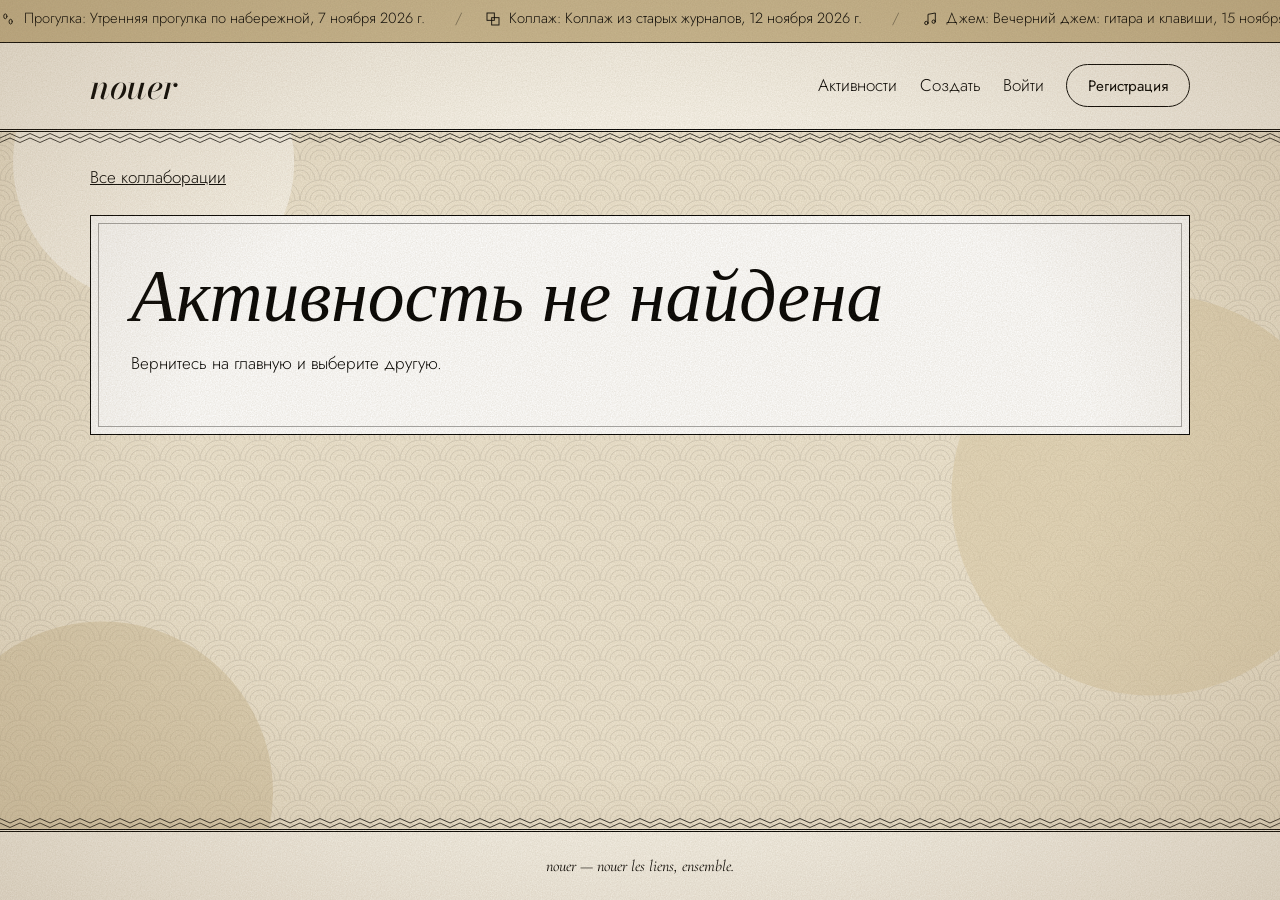
==== collab.html @ db9faed1 "Initial Commit" ====
<!DOCTYPE html>
<html lang="ru"><head><meta charset="UTF-8"><meta name="viewport" content="width=device-width,initial-scale=1"><link rel="preconnect" href="https://fonts.googleapis.com"><link rel="preconnect" href="https://fonts.gstatic.com" crossorigin><link href="https://fonts.googleapis.com/css2?family=Bodoni+Moda:ital,wght@1,400;1,600&family=Cormorant+Garamond:ital,wght@0,400;0,600;1,400;1,500&family=Jost:wght@300;400;500&family=Pinyon+Script&display=swap" rel="stylesheet"><link rel="stylesheet" href="style.css"><title>Коллаборация — nouer</title></head>
<body data-page="detail">
<header id="hd" class="top"></header>
<main>
<a class="back" href="index.html">Все коллаборации</a><article id="detail" class="detail"></article>
</main>
<footer>nouer — nouer les liens, ensemble.</footer>
<script src="script.js"></script>
</body></html>
---- style.css ----
:root{--ivory:#FBF7EE;--beige:#EFE6D2;--sand:#E0D1B0;--taupe:#CDBB94;--white:#fff;--gray:#5f5f5f;--ink:#000;--line:rgba(0,0,0,.35);
--disp:"Bodoni Moda",Georgia,serif;--serif:"Cormorant Garamond",Georgia,serif;--sans:"Jost",system-ui,sans-serif;--script:"Pinyon Script",cursive}
*{box-sizing:border-box}html{scroll-behavior:smooth;scroll-padding-top:1rem}
body{margin:0;color:var(--ink);font:300 1.0625rem/1.6 var(--sans);min-height:100vh;display:flex;flex-direction:column;background:
 radial-gradient(circle at 12% 18%,rgba(251,247,238,.9) 0 140px,transparent 141px),
 radial-gradient(circle at 90% 55%,rgba(224,209,176,.7) 0 200px,transparent 201px),
 radial-gradient(circle at 8% 88%,rgba(205,187,148,.45) 0 170px,transparent 171px),
 url("data:image/svg+xml,%3Csvg xmlns='http://www.w3.org/2000/svg' width='40' height='40' fill='none' stroke='black' stroke-opacity='.09'%3E%3Cpath d='M15 20A5 5 0 0 1 25 20M10 20A10 10 0 0 1 30 20M5 20A15 15 0 0 1 35 20M0 20A20 20 0 0 1 40 20M-5 40A5 5 0 0 1 5 40M-10 40A10 10 0 0 1 10 40M-15 40A15 15 0 0 1 15 40M-20 40A20 20 0 0 1 20 40M35 40A5 5 0 0 1 45 40M30 40A10 10 0 0 1 50 40M25 40A15 15 0 0 1 55 40M20 40A20 20 0 0 1 60 40'/%3E%3C/svg%3E") 0 0/40px 40px repeat,var(--beige)}
main{flex:1;width:min(1100px,100% - 2rem);margin:0 auto;padding:2rem 0 4rem}
body[data-page=home] main{padding:0}
h1,h2,h3,.logo{font-family:var(--serif);font-weight:400;line-height:1.1;margin:0}
h2{font:italic 500 clamp(2.6rem,6vw,4.4rem)/1 var(--disp);letter-spacing:-.02em;margin-bottom:1.5rem}
h3{font-size:2.4rem;font-weight:600;line-height:1.05}
a{color:inherit}:focus-visible{outline:2px solid var(--ink);outline-offset:3px}
.ic{flex:none;vertical-align:middle}
/* бегущая строка */
.ticker{background:var(--taupe);border-bottom:1px solid var(--ink);overflow:hidden;white-space:nowrap;font-size:.92rem;padding:.45rem 0}
.track{display:inline-flex;animation:run 45s linear infinite}.ticker:hover .track{animation-play-state:paused}
.set{display:inline-flex;flex:none}.set a{display:inline-flex;align-items:center;gap:.5rem;text-decoration:none}
.set a::after{content:"/";margin:0 1.4rem;font-weight:300;opacity:.45}
@keyframes run{to{transform:translateX(-50%)}}
.top{display:flex;justify-content:space-between;align-items:center;flex-wrap:wrap;gap:1rem;padding:1rem max(1rem,calc(50% - 550px));background:var(--ivory);border-bottom:3px double var(--ink)}
.logo{font:italic 500 2.2rem var(--disp);text-decoration:none}
nav{display:flex;gap:1.4rem;align-items:center;flex-wrap:wrap}nav a{text-decoration:none}nav a:not(.btn):hover{text-decoration:underline}
.btn{display:inline-block;font:400 .95rem var(--sans);padding:.6rem 1.3rem;border:1px solid var(--ink);border-radius:999px;background:transparent;color:var(--ink);text-decoration:none;cursor:pointer;transition:background .2s,color .2s}
.btn:hover,.btn.solid{background:var(--ink);color:var(--ivory)}.btn.solid:hover{background:var(--sand);color:var(--ink)}
.btn[disabled]{background:var(--sand);color:var(--ink);cursor:default}
/* блоки главной */
.block{width:min(1100px,100% - 2rem);margin:0 auto;padding:5rem 0;min-height:calc(100vh - 7rem);display:flex;flex-direction:column;justify-content:center}
.hero{position:relative;display:grid;grid-template-columns:1.25fr 1fr;align-items:center;gap:2rem;padding:3rem 0}
.entry{display:inline-block;margin:0;padding:.4rem 0;border-block:1px solid var(--ink);font:italic 1.2rem var(--serif)}
.entry i{font-weight:600}.entry span{font:300 .9rem var(--sans)}
.hero h1{font:italic 500 clamp(5.5rem,17vw,12rem)/.85 var(--disp);letter-spacing:-.04em;margin:1rem 0 0 -.05em}
.sign{font:clamp(2rem,4vw,3rem) var(--script);margin:.4rem 0 1.4rem}
.lead{font:400 1.65rem/1.4 var(--serif);max-width:34ch;margin:0 0 1.8rem}
mark{background:linear-gradient(transparent 52%,var(--taupe) 52% 92%,transparent 92%);color:inherit;padding:0 .15em}
u{text-decoration:underline wavy var(--ink) 1px;text-underline-offset:.28em}
.lead em{font-style:italic}
.cta{display:flex;gap:.8rem;flex-wrap:wrap;margin:0}
.scroll{display:inline-flex;align-items:center;gap:.8rem;margin-top:2.5rem;text-decoration:none;font:italic 1.1rem var(--serif)}
.scroll i{width:1px;height:42px;background:var(--ink);transform-origin:top;animation:grow 2.2s ease-in-out infinite}
@keyframes grow{0%{transform:scaleY(0)}60%,100%{transform:scaleY(1);opacity:.1}}
.knot{width:100%;max-width:440px;justify-self:center;overflow:visible}
.knot{stroke:var(--ink);stroke-width:1.4}
.knot .d{stroke-dasharray:1;stroke-dashoffset:1;animation:draw 2.6s ease-out forwards;animation-delay:var(--t,0s)}
.knot .m{fill:var(--ivory)}
@keyframes draw{to{stroke-dashoffset:0}}
.split{display:grid;grid-template-columns:1fr 1.15fr;gap:3.5rem;align-items:center}
.sub{font:400 1.5rem/1.4 var(--serif);max-width:28ch}
.rv{transition:opacity .9s,transform .9s}.js .rv:not(.in){opacity:0;transform:translateY(32px)}
/* карточки */
.grid{display:grid;grid-template-columns:repeat(auto-fill,minmax(300px,1fr));gap:2rem}
.card{position:relative;background:var(--white);border:1px solid var(--ink);display:flex;flex-direction:column;transition:transform .2s,box-shadow .2s}
.card:hover{transform:translate(-4px,-4px);box-shadow:8px 8px 0 var(--taupe)}
.ct{display:flex;align-items:center;gap:.6rem;padding:.7rem 1.3rem;border-bottom:1px solid var(--ink);font:italic 1.25rem var(--serif)}
.t-walk{background:var(--beige)}.t-collage{background:var(--sand)}.t-music{background:var(--taupe)}.t-coffee{background:var(--ivory)}
.body{padding:1.3rem 1.4rem 1.6rem;display:flex;flex-direction:column;gap:.7rem;flex:1}
.body p{margin:0}.meta{display:flex;align-items:center;gap:.5rem;font-size:.95rem}
.row{display:flex;gap:.6rem;flex-wrap:wrap;margin-top:auto;padding-top:.6rem}
.empty{grid-column:1/-1}
.back{display:inline-block;margin-bottom:1.5rem}
.detail{background:var(--white);border:1px solid var(--ink);padding:2.5rem}
.big{display:inline-flex;padding:1rem;background:var(--sand);border:1px solid var(--ink);margin-bottom:1.2rem}
.detail h1{font:italic 500 clamp(2.6rem,7vw,4.6rem)/1.05 var(--disp)}
.detail dl{display:grid;grid-template-columns:max-content 1fr;gap:.5rem 1.5rem;margin:1.5rem 0}
.detail dt{font-weight:500;display:flex;gap:.5rem;align-items:center}.detail dd{margin:0}.detail p{max-width:60ch}
/* формы */
.narrow{max-width:30rem;margin:2rem auto}.narrow h1{font:italic 500 3rem var(--disp);margin-bottom:1.5rem}
form{display:grid;gap:1.1rem;background:var(--ivory);border:1px solid var(--ink);padding:2rem}
label{display:grid;gap:.35rem;font-weight:400}
input,select,textarea{font:300 1rem var(--sans);color:var(--ink);padding:.65rem .8rem;background:var(--white);border:1px solid var(--line);border-radius:0;width:100%}
.err{font-weight:500;margin:0;min-height:1.4em}.hint{margin:0;font-size:.85rem;color:var(--gray)}.hint:empty{display:none}
.note{margin:.9rem 0 0;font-size:.82rem;line-height:1.45;color:var(--gray);max-width:46ch}
label small{font-weight:300;font-size:.8rem;line-height:1.3;color:var(--gray)}
.body .note{margin:0}.alt{margin-top:1rem}
footer{text-align:center;padding:1.5rem;font:italic 1rem var(--serif);border-top:3px double var(--ink);background:var(--ivory)}
@media(max-width:800px){.hero,.split{grid-template-columns:1fr}.knot{max-width:260px}.block{padding:3rem 0}.detail{padding:1.5rem}}
@media(prefers-reduced-motion:reduce){html{scroll-behavior:auto}*{animation:none!important;transition:none!important}.knot .d{stroke-dashoffset:0}.ticker{overflow-x:auto}}

/* фотографии */
.pw{height:210px;overflow:hidden;border-bottom:1px solid var(--ink);background:var(--sand)}
.pw.none{display:flex;align-items:center;justify-content:center}
.pw img{display:block;width:100%;height:100%;object-fit:cover;transition:transform .6s}
.card:hover .pw img{transform:scale(1.05)}
img.walk{object-position:50% 78%}img.music{object-position:50% 60%}img.coffee{object-position:50% 55%}
.dimg{display:block;width:100%;height:clamp(240px,40vw,460px);object-fit:cover;border:1px solid var(--ink);margin-bottom:1.5rem}

/* винтаж: зерно, виньетка, полутона, марка, скотч */
body{overflow-x:clip}
body::before{content:"";position:fixed;inset:0;z-index:99;pointer-events:none;background:radial-gradient(ellipse at center,transparent 50%,rgba(110,80,40,.2) 100%)}
body::after{content:"";position:fixed;inset:0;z-index:100;pointer-events:none;opacity:.22;background:url("data:image/svg+xml,%3Csvg xmlns='http://www.w3.org/2000/svg' width='240' height='240'%3E%3Cfilter id='n'%3E%3CfeTurbulence type='fractalNoise' baseFrequency='.8' numOctaves='3' stitchTiles='stitch'/%3E%3CfeColorMatrix values='0 0 0 0 .25 0 0 0 0 .18 0 0 0 0 .08 0 0 0 .9 0'/%3E%3C/filter%3E%3Crect width='100%25' height='100%25' filter='url(%23n)'/%3E%3C/svg%3E")}
.hero::before{content:"";position:absolute;inset:0;z-index:-1;pointer-events:none;
 background:radial-gradient(circle,rgba(0,0,0,.45) 1.3px,transparent 1.8px) 0 0/10px 10px;
 -webkit-mask-image:radial-gradient(circle at 82% 45%,#000,transparent 55%);mask-image:radial-gradient(circle at 82% 45%,#000,transparent 55%);opacity:.5}
.stamp{position:absolute;right:0;bottom:1.5rem;width:230px;transform:rotate(-9deg);opacity:.6;color:var(--ink)}
.stamp text{font-family:var(--serif)}
#create{position:relative}
#create::before{content:"";position:absolute;z-index:-1;inset-block:0;left:50%;width:100vw;margin-left:-50vw;border-block:1px solid var(--line);
 background:repeating-linear-gradient(135deg,transparent 0 7px,rgba(0,0,0,.035) 7px 8px),rgba(251,247,238,.7)}
.pw img,.dimg{filter:sepia(.3) contrast(1.06) brightness(.98)}
.card::before{content:"";position:absolute;z-index:2;top:-11px;left:50%;width:78px;height:24px;margin-left:-39px;transform:rotate(-3deg);background:rgba(224,209,176,.85);border:1px solid rgba(0,0,0,.14);box-shadow:0 1px 2px rgba(0,0,0,.12)}
.card:nth-child(even)::before{transform:rotate(2.5deg);left:30%}.card:nth-child(3n)::before{left:68%;transform:rotate(-1.5deg)}
@media(max-width:800px){.stamp{width:150px;bottom:.5rem}}

/* ар-деко */
.orn{width:min(1100px,100% - 2rem);margin:0 auto;display:flex;align-items:center;gap:1.2rem;height:40px}
.orn::before,.orn::after{content:"";flex:1;border-top:3px double var(--ink);opacity:.7}
.orn svg{flex:none}
.top{position:relative}
.top::after,footer::before{content:"";position:absolute;left:0;right:0;height:10px;background:url("data:image/svg+xml,%3Csvg xmlns='http://www.w3.org/2000/svg' width='20' height='10' fill='none' stroke='black' stroke-opacity='.75'%3E%3Cpath d='M0 5L10 .5L20 5M0 9.5L10 5L20 9.5'/%3E%3C/svg%3E") repeat-x}
.top::after{top:100%;margin-top:4px}
footer{position:relative}footer::before{bottom:100%;margin-bottom:4px;transform:scaleY(-1)}
h2::after{content:"";display:block;width:150px;height:7px;margin-top:.9rem;border-top:1px solid var(--ink);border-bottom:3px solid var(--ink)}
.detail,form{outline:1px solid var(--line);outline-offset:-9px}
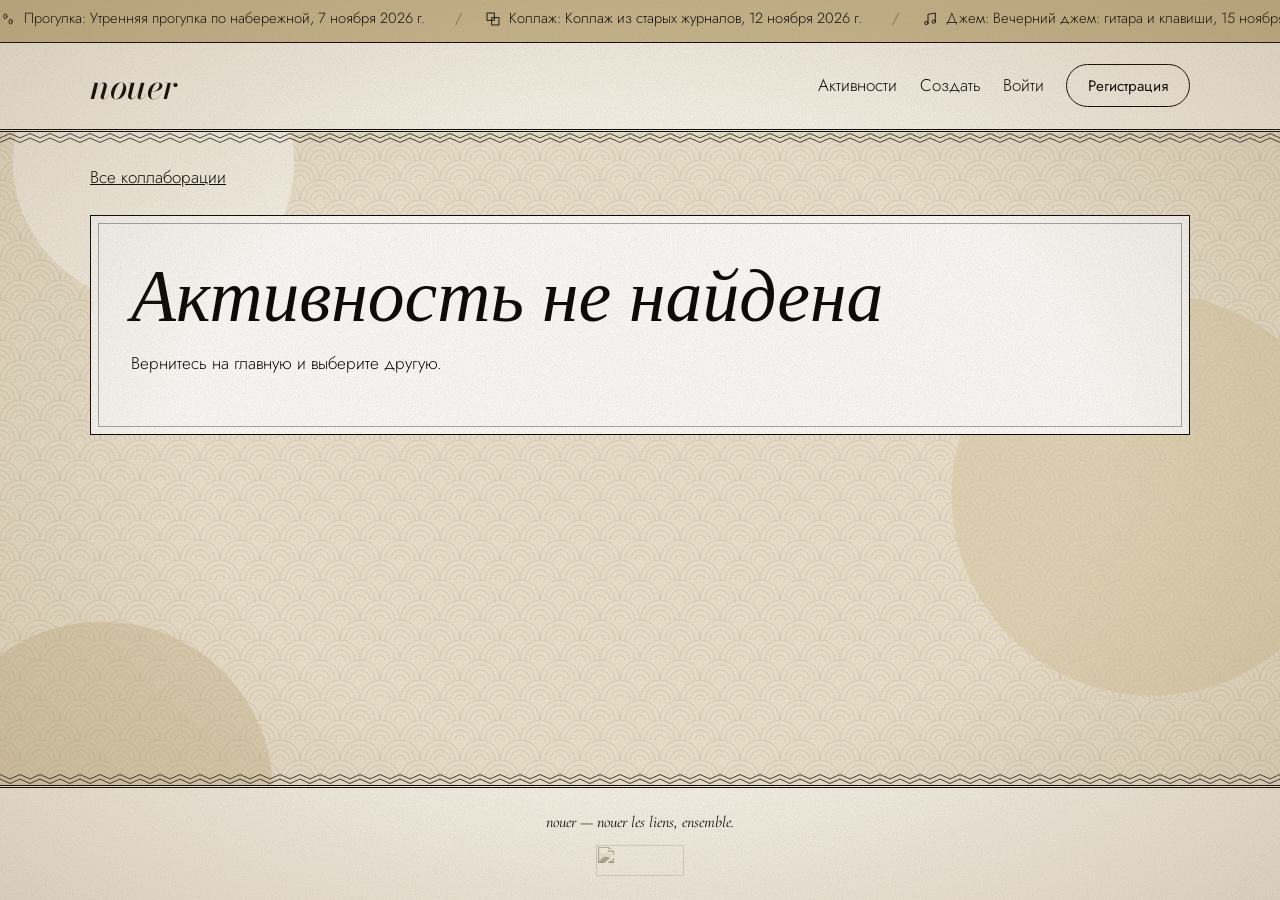
==== commit 7a51d228: "Added LiveInternet counter" ====
--- a/collab.html
+++ b/collab.html
@@ -5,6 +5,19 @@
 <main>
 <a class="back" href="index.html">Все коллаборации</a><article id="detail" class="detail"></article>
 </main>
-<footer>nouer — nouer les liens, ensemble.</footer>
+<footer>nouer — nouer les liens, ensemble.
+<div class="counter">
+<!--LiveInternet counter--><a href="https://www.liveinternet.ru/click"
+target="_blank"><img id="licntFFEA" width="88" height="31" style="border:0" 
+title="LiveInternet: показано число просмотров за 24 часа, посетителей за 24 часа и за сегодня"
+src="[data-uri]"
+alt=""/></a><script>(function(d,s){d.getElementById("licntFFEA").src=
+"https://counter.yadro.ru/hit?t17.6;r"+escape(d.referrer)+
+((typeof(s)=="undefined")?"":";s"+s.width+"*"+s.height+"*"+
+(s.colorDepth?s.colorDepth:s.pixelDepth))+";u"+escape(d.URL)+
+";h"+escape(d.title.substring(0,150))+";"+Math.random()})
+(document,screen)</script><!--/LiveInternet-->
+</div>
+</footer>
 <script src="script.js"></script>
 </body></html>
--- a/style.css
+++ b/style.css
@@ -112,3 +112,6 @@
 footer{position:relative}footer::before{bottom:100%;margin-bottom:4px;transform:scaleY(-1)}
 h2::after{content:"";display:block;width:150px;height:7px;margin-top:.9rem;border-top:1px solid var(--ink);border-bottom:3px solid var(--ink)}
 .detail,form{outline:1px solid var(--line);outline-offset:-9px}
+
+.counter{margin-top:.8rem;line-height:0}
+.counter img{filter:grayscale(1) sepia(.3) contrast(1.05);opacity:.85}
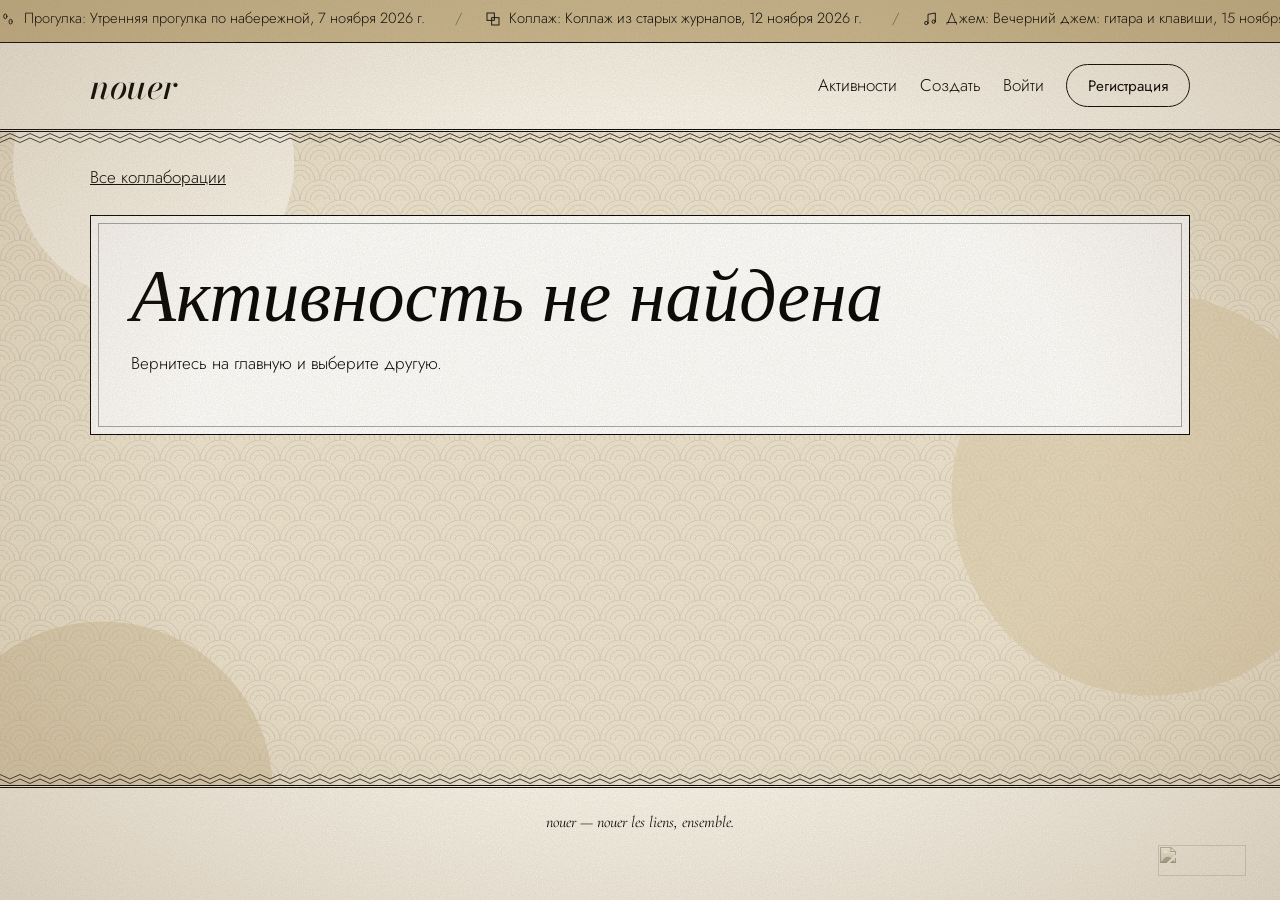
==== commit 5f173b67: "Added rambler counter for other pages" ====
--- a/collab.html
+++ b/collab.html
@@ -1,23 +1,82 @@
-<!DOCTYPE html>
-<html lang="ru"><head><meta charset="UTF-8"><meta name="viewport" content="width=device-width,initial-scale=1"><link rel="preconnect" href="https://fonts.googleapis.com"><link rel="preconnect" href="https://fonts.gstatic.com" crossorigin><link href="https://fonts.googleapis.com/css2?family=Bodoni+Moda:ital,wght@1,400;1,600&family=Cormorant+Garamond:ital,wght@0,400;0,600;1,400;1,500&family=Jost:wght@300;400;500&family=Pinyon+Script&display=swap" rel="stylesheet"><link rel="stylesheet" href="style.css"><title>Коллаборация — nouer</title></head>
+<!doctype html>
+<html lang="ru">
+
+<head>
+    <meta charset="UTF-8" />
+    <meta name="viewport" content="width=device-width,initial-scale=1" />
+    <link rel="preconnect" href="https://fonts.googleapis.com" />
+    <link rel="preconnect" href="https://fonts.gstatic.com" crossorigin />
+    <link
+        href="https://fonts.googleapis.com/css2?family=Bodoni+Moda:ital,wght@1,400;1,600&family=Cormorant+Garamond:ital,wght@0,400;0,600;1,400;1,500&family=Jost:wght@300;400;500&family=Pinyon+Script&display=swap"
+        rel="stylesheet" />
+    <link rel="icon" href="img/favicon.png" type="image/png">
+    <link rel="stylesheet" href="style.css" />
+    <title>Коллаборация — nouer</title>
+</head>
+
 <body data-page="detail">
-<header id="hd" class="top"></header>
-<main>
-<a class="back" href="index.html">Все коллаборации</a><article id="detail" class="detail"></article>
-</main>
-<footer>nouer — nouer les liens, ensemble.
-<div class="counter">
-<!--LiveInternet counter--><a href="https://www.liveinternet.ru/click"
-target="_blank"><img id="licntFFEA" width="88" height="31" style="border:0" 
-title="LiveInternet: показано число просмотров за 24 часа, посетителей за 24 часа и за сегодня"
-src="[data-uri]"
-alt=""/></a><script>(function(d,s){d.getElementById("licntFFEA").src=
-"https://counter.yadro.ru/hit?t17.6;r"+escape(d.referrer)+
-((typeof(s)=="undefined")?"":";s"+s.width+"*"+s.height+"*"+
-(s.colorDepth?s.colorDepth:s.pixelDepth))+";u"+escape(d.URL)+
-";h"+escape(d.title.substring(0,150))+";"+Math.random()})
-(document,screen)</script><!--/LiveInternet-->
-</div>
-</footer>
-<script src="script.js"></script>
-</body></html>
+    <header id="hd" class="top"></header>
+    <main>
+        <a class="back" href="index.html">Все коллаборации</a>
+        <article id="detail" class="detail"></article>
+    </main>
+    <footer>
+        nouer &mdash; nouer les liens, ensemble.
+        <div class="counters-row">
+            <div class="counter">
+                <!--LiveInternet counter--><a href="https://www.liveinternet.ru/click" target="_blank"><img
+                        id="licntFFEA" width="88" height="31" style="border:0"
+                        title="LiveInternet: показано число просмотров за 24 часа, посетителей за 24 часа и за сегодня"
+                        src="[data-uri]"
+                        alt="" /></a>
+                <script>(function (d, s) {
+                        d.getElementById("licntFFEA").src =
+                            "https://counter.yadro.ru/hit?t17.6;r" + escape(d.referrer) +
+                            ((typeof (s) == "undefined") ? "" : ";s" + s.width + "*" + s.height + "*" +
+                                (s.colorDepth ? s.colorDepth : s.pixelDepth)) + ";u" + escape(d.URL) +
+                            ";h" + escape(d.title.substring(0, 150)) + ";" + Math.random()
+                    })
+                        (document, screen)</script><!--/LiveInternet-->
+            </div>
+            <div class="counter">
+                <!-- Top100 (Kraken) Counter -->
+                <div id="top100_widget"></div> <!-- Контейнер для виджета -->
+                <script>
+                        (function (w, d, c) {
+                            (w[c] = w[c] || []).push(function () {
+                                var options = {
+                                    project: 7752927,
+                                };
+                                try {
+                                    w.top100Counter = new top100(options);
+                                    if (w.top100Counter && w.top100Counter.drawLogoTo) {
+                                        w.top100Counter.drawLogoTo('top100_widget');
+                                    }
+                                } catch (e) { }
+                            });
+                            var n = d.getElementsByTagName("script")[0],
+                                s = d.createElement("script"),
+                                f = function () { n.parentNode.insertBefore(s, n); };
+                            s.type = "text/javascript";
+                            s.async = true;
+                            s.src =
+                                (d.location.protocol == "https:" ? "https:" : "http:") +
+                                "//st.top100.ru/top100/top100.js";
+
+                            if (w.opera == "[object Opera]") {
+                                d.addEventListener("DOMContentLoaded", f, false);
+                            } else { f(); }
+                        })(window, document, "_top100q");
+                </script>
+                <noscript>
+                    <img src="//counter.rambler.ru/top100.cnt?pid=7752927" alt="Топ-100" />
+                </noscript>
+                <!-- END Top100 (Kraken) Counter -->
+            </div>
+        </div>
+        </div>
+    </footer>
+    <script src="script.js"></script>
+</body>
+
+</html>
--- a/style.css
+++ b/style.css
@@ -115,3 +115,14 @@
 
 .counter{margin-top:.8rem;line-height:0}
 .counter img{filter:grayscale(1) sepia(.3) contrast(1.05);opacity:.85}
+
+.counters-row {
+    display: flex;
+    justify-content: flex-end; /* Выравнивание по правому краю */
+    align-items: center;
+    gap: 10px;
+}
+
+.counter {
+    /* При необходимости */
+}
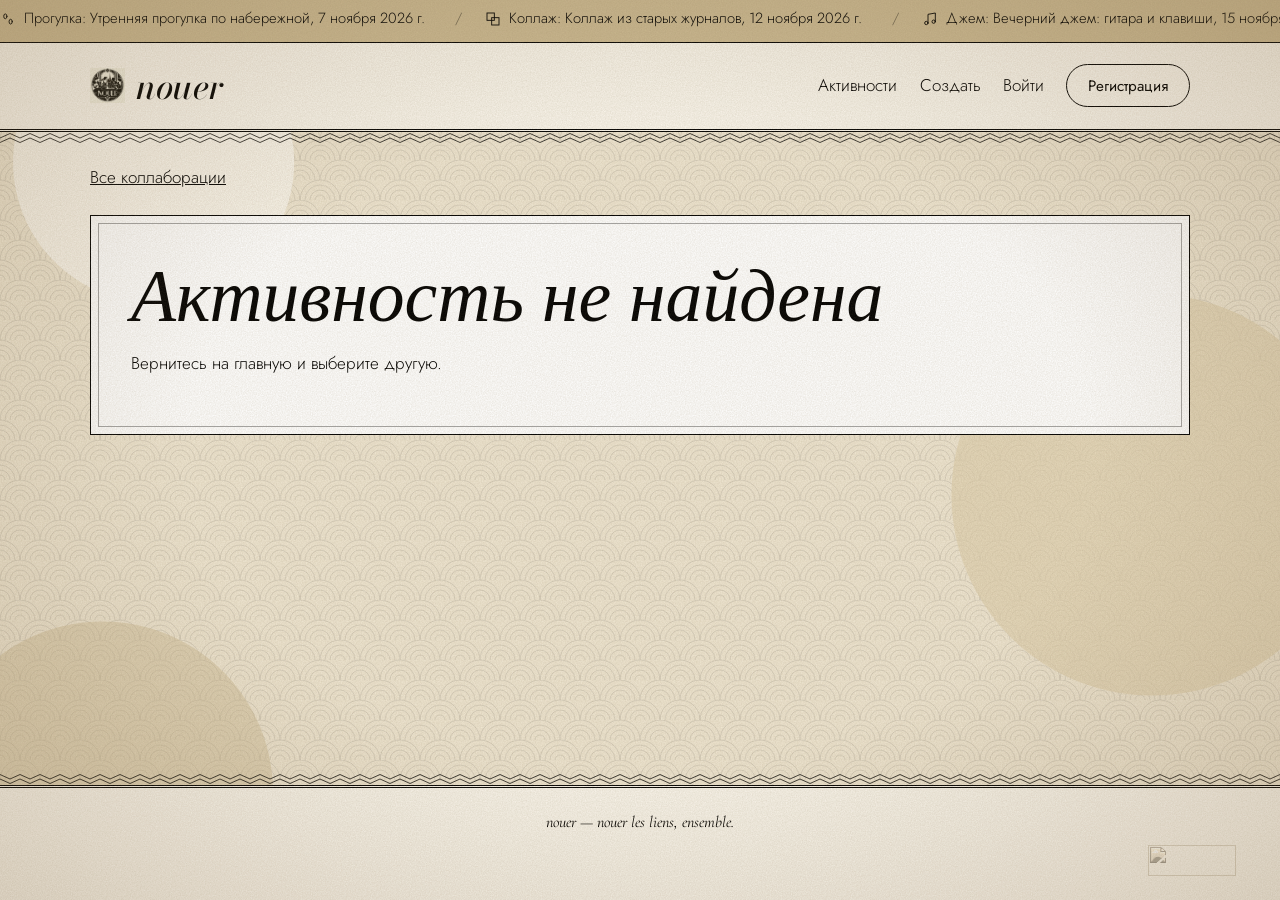
==== commit 68f895ab: "Added MyTracker counter" ====
--- a/collab.html
+++ b/collab.html
@@ -73,6 +73,25 @@
                 </noscript>
                 <!-- END Top100 (Kraken) Counter -->
             </div>
+            <div class="counter">
+                <!-- Top.Mail.Ru counter -->
+                <script type="text/javascript">
+                    var _tmr = window._tmr || (window._tmr = []);
+                    _tmr.push({ id: "3803700", type: "pageView", start: (new Date()).getTime() });
+                    (function (d, w, id) {
+                        if (d.getElementById(id)) return;
+                        var ts = d.createElement("script"); ts.type = "text/javascript"; ts.async = true; ts.id = id;
+                        ts.src = "https://top-fwz1.mail.ru/js/code.js";
+                        var f = function () { var s = d.getElementsByTagName("script")[0]; s.parentNode.insertBefore(ts, s); };
+                        if (w.opera == "[object Opera]") { d.addEventListener("DOMContentLoaded", f, false); } else { f(); }
+                    })(document, window, "tmr-code");
+                </script>
+                <noscript>
+                    <div><img src="https://top-fwz1.mail.ru/counter?id=3803700;js=na"
+                            style="position:absolute;left:-9999px;" alt="Top.Mail.Ru" /></div>
+                </noscript>
+                <!-- /Top.Mail.Ru counter -->
+            </div>
         </div>
         </div>
     </footer>
--- a/style.css
+++ b/style.css
@@ -125,4 +125,22 @@
 
 .counter {
     /* При необходимости */
+}
+
+.logo{display:inline-flex;align-items:center;gap:.3em}
+.logo-icon{height:1em;width:auto;display:block}
+
+.knot .win{
+  opacity:0;
+  transform-box:fill-box;transform-origin:center;
+  filter:grayscale(1) sepia(.3) contrast(1.05);
+  animation:reveal 2s ease-out 4.4s forwards;
+}
+.knot .fan{animation:dim 2s ease 4.4s forwards}
+@keyframes reveal{from{opacity:0;transform:scale(1.08)}to{opacity:1;transform:scale(1)}}
+@keyframes dim{to{opacity:.3}}
+
+@media(prefers-reduced-motion:reduce){
+  .knot .win{opacity:1}
+  .knot .fan{opacity:.3}
 }
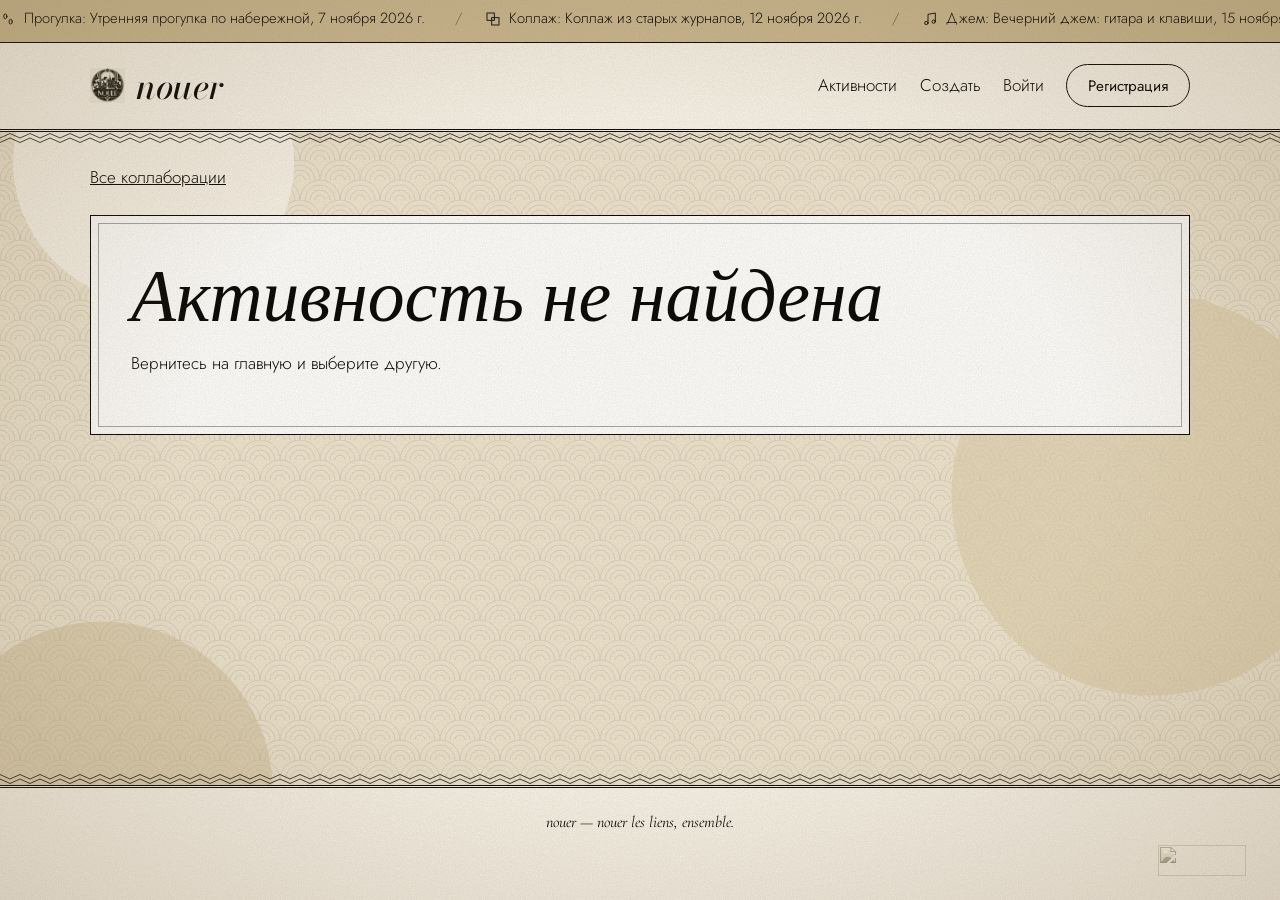
==== commit bb787c39: "Transfered Mytracker counter into head section" ====
--- a/collab.html
+++ b/collab.html
@@ -12,6 +12,24 @@
     <link rel="icon" href="img/favicon.png" type="image/png">
     <link rel="stylesheet" href="style.css" />
     <title>Коллаборация — nouer</title>
+
+    <!-- Top.Mail.Ru counter -->
+    <script type="text/javascript">
+        var _tmr = window._tmr || (window._tmr = []);
+        _tmr.push({ id: "3803700", type: "pageView", start: (new Date()).getTime() });
+        (function (d, w, id) {
+            if (d.getElementById(id)) return;
+            var ts = d.createElement("script"); ts.type = "text/javascript"; ts.async = true; ts.id = id;
+            ts.src = "https://top-fwz1.mail.ru/js/code.js";
+            var f = function () { var s = d.getElementsByTagName("script")[0]; s.parentNode.insertBefore(ts, s); };
+            if (w.opera == "[object Opera]") { d.addEventListener("DOMContentLoaded", f, false); } else { f(); }
+        })(document, window, "tmr-code");
+    </script>
+    <noscript>
+        <div><img src="https://top-fwz1.mail.ru/counter?id=3803700;js=na" style="position:absolute;left:-9999px;"
+                alt="Top.Mail.Ru" /></div>
+    </noscript>
+    <!-- /Top.Mail.Ru counter -->
 </head>
 
 <body data-page="detail">
@@ -73,25 +91,6 @@
                 </noscript>
                 <!-- END Top100 (Kraken) Counter -->
             </div>
-            <div class="counter">
-                <!-- Top.Mail.Ru counter -->
-                <script type="text/javascript">
-                    var _tmr = window._tmr || (window._tmr = []);
-                    _tmr.push({ id: "3803700", type: "pageView", start: (new Date()).getTime() });
-                    (function (d, w, id) {
-                        if (d.getElementById(id)) return;
-                        var ts = d.createElement("script"); ts.type = "text/javascript"; ts.async = true; ts.id = id;
-                        ts.src = "https://top-fwz1.mail.ru/js/code.js";
-                        var f = function () { var s = d.getElementsByTagName("script")[0]; s.parentNode.insertBefore(ts, s); };
-                        if (w.opera == "[object Opera]") { d.addEventListener("DOMContentLoaded", f, false); } else { f(); }
-                    })(document, window, "tmr-code");
-                </script>
-                <noscript>
-                    <div><img src="https://top-fwz1.mail.ru/counter?id=3803700;js=na"
-                            style="position:absolute;left:-9999px;" alt="Top.Mail.Ru" /></div>
-                </noscript>
-                <!-- /Top.Mail.Ru counter -->
-            </div>
         </div>
         </div>
     </footer>
